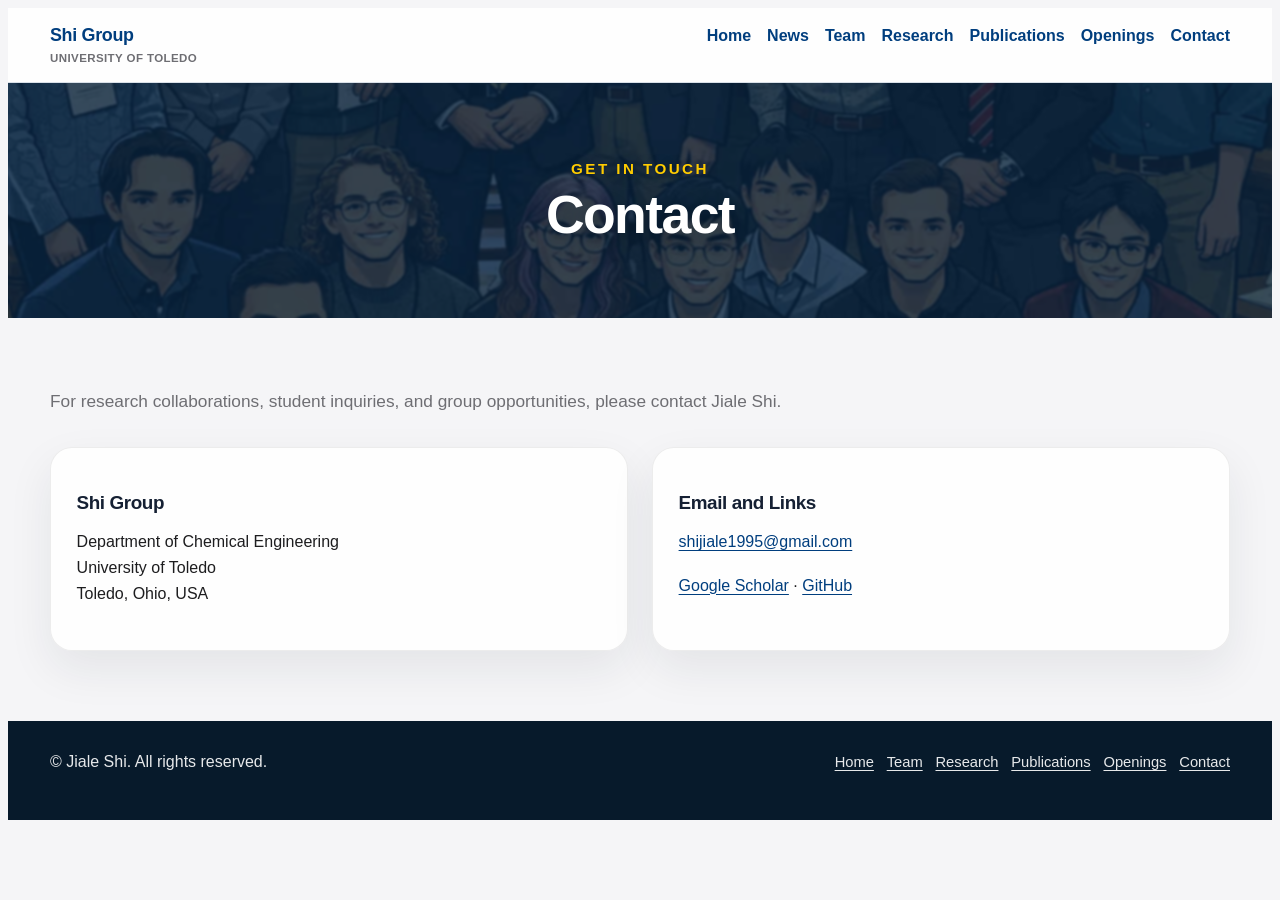
==== contact.html @ e05f4dc3 "Update lab site title and visitor map" ====
<!DOCTYPE HTML>
<html lang="en">
	<head>
		<title>Contact | Shi Group | University of Toledo</title>
		<meta charset="utf-8" />
		<meta name="viewport" content="width=device-width, initial-scale=1" />
		<meta name="description" content="Contact the Shi Group at the University of Toledo for collaborations and opportunities in AI for polymers, AI for macromolecules, computational materials, molecular simulation, and computational biology." />
		<link rel="canonical" href="https://shijiale0609.github.io/contact.html" />
		<meta property="og:type" content="website" />
		<meta property="og:title" content="Contact the Shi Group" />
		<meta property="og:description" content="Contact information for the Shi Group at the University of Toledo." />
		<meta property="og:url" content="https://shijiale0609.github.io/contact.html" />
		<meta property="og:image" content="https://shijiale0609.github.io/images/people-banner.webp" />
		<link rel="stylesheet" href="assets/css/main.css" />
		<link rel="stylesheet" href="assets/css/group.css" />
	</head>
	<body class="group-site is-preload">
		<header class="site-header">
			<nav class="navbar" aria-label="Primary navigation">
				<a class="brand" href="index.html">
					<span>Shi Group</span>
					<span>University of Toledo</span>
				</a>
				<ul class="nav-links">
					<li><a href="index.html">Home</a></li>
					<li><a href="news.html">News</a></li>
					<li><a href="people.html">Team</a></li>
					<li><a href="research.html">Research</a></li>
					<li><a href="publications.html">Publications</a></li>
					<li><a href="openings.html">Openings</a></li>
					<li><a class="active" href="contact.html">Contact</a></li>
				</ul>
			</nav>
		</header>

		<main>
			<section class="page-banner">
				<img src="images/people-banner.webp" alt="Group members banner" />
				<div class="page-banner-overlay">
					<p class="banner-kicker">Get in touch</p>
					<h1>Contact</h1>
				</div>
			</section>

			<section class="section">
				<div class="section-inner">
					<p class="page-intro">For research collaborations, student inquiries, and group opportunities, please contact Jiale Shi.</p>
					<div class="contact-grid">
						<div class="contact-card">
							<h3>Shi Group</h3>
							<p>Department of Chemical Engineering<br />University of Toledo<br />Toledo, Ohio, USA</p>
						</div>
						<div class="contact-card">
							<h3>Email and Links</h3>
							<p><a id="contact-email" href="mailto:shijiale1995@gmail.com">shijiale1995@gmail.com</a></p>
							<p><a href="https://scholar.google.com/citations?user=OcHqFFMAAAAJ&hl=en" target="_blank" rel="noopener">Google Scholar</a> · <a href="https://github.com/shijiale0609" target="_blank" rel="noopener">GitHub</a></p>
						</div>
					</div>
				</div>
			</section>
		</main>

		<footer class="site-footer">
			<div class="footer-inner">
				<p>© Jiale Shi. All rights reserved.</p>
				<ul class="footer-links">
					<li><a href="index.html">Home</a></li>
					<li><a href="people.html">Team</a></li>
					<li><a href="research.html">Research</a></li>
					<li><a href="publications.html">Publications</a></li>
					<li><a href="openings.html">Openings</a></li>
					<li><a href="contact.html">Contact</a></li>
				</ul>
			</div>
			<div class="visitor-map">
				<script type="text/javascript" id="mapmyvisitors" src="https://mapmyvisitors.com/map.js?d=vKuaNiWToryA8pTzZ8L4PdNa2tr_uIH7ewEnKQZ3e3U&cl=ffffff&w=a"></script>
			</div>
		</footer>

		<script src="assets/js/jquery.min.js"></script>
		<script src="assets/js/browser.min.js"></script>
		<script src="assets/js/breakpoints.min.js"></script>
		<script src="assets/js/util.js"></script>
		<script src="assets/js/main.js"></script>
	</body>
</html>
---- assets/css/group.css ----
:root {
	--rocket-blue: #003e7e;
	--rocket-blue-dark: #08243f;
	--rocket-gold: #ffcc00;
	--ink: #152033;
	--muted: #5c687a;
	--line: #d9e0e8;
	--surface: #f5f5f7;
	--white: #ffffff;
	--teal: #087e8b;
	--apple-ink: #1d1d1f;
	--apple-muted: #6e6e73;
	--apple-card: rgba(255, 255, 255, 0.86);
	--apple-shadow: 0 18px 45px rgba(21, 32, 51, 0.08);
}

body.group-site {
	background: var(--surface);
	color: var(--apple-ink);
	font-family: -apple-system, BlinkMacSystemFont, "SF Pro Text", "SF Pro Display", "Helvetica Neue", Arial, sans-serif;
	font-size: 16px;
	font-weight: 400;
	letter-spacing: 0;
	line-height: 1.55;
	overflow-x: hidden;
	-webkit-font-smoothing: antialiased;
	text-rendering: optimizeLegibility;
}

body.group-site p,
body.group-site li {
	color: var(--apple-ink);
	font-size: 1rem;
	line-height: 1.62;
}

body.group-site ul,
body.group-site ol,
body.group-site p {
	margin-bottom: 1.1rem;
}

body.group-site a {
	color: var(--rocket-blue);
	text-decoration-thickness: 1px;
	text-underline-offset: 0.2em;
}

body.group-site h1,
body.group-site h2,
body.group-site h3,
body.group-site h4 {
	color: var(--ink);
	font-family: -apple-system, BlinkMacSystemFont, "SF Pro Display", "SF Pro Text", "Helvetica Neue", Arial, sans-serif;
	letter-spacing: -0.022em;
	line-height: 1.08;
}

body.group-site h1 {
	font-size: clamp(2.25rem, 4vw, 3.7rem);
	font-weight: 700;
	margin-bottom: 1rem;
}

body.group-site h2 {
	font-size: clamp(1.7rem, 2.4vw, 2.35rem);
	font-weight: 650;
	margin-bottom: 0.75rem;
}

body.group-site h3 {
	font-size: 1.18rem;
	font-weight: 650;
	margin-bottom: 0.35rem;
}

body.group-site strong,
body.group-site b {
	color: var(--ink);
}

.site-header {
	background: rgba(255, 255, 255, 0.9);
	border-bottom: 1px solid var(--line);
	z-index: 20;
}

.navbar {
	align-items: center;
	display: flex;
	gap: 1.25rem;
	justify-content: space-between;
	margin: 0 auto;
	max-width: 1180px;
	padding: 0.9rem 24px;
}

.brand {
	display: flex;
	flex-direction: column;
	font-weight: 650;
	text-decoration: none;
}

.brand span:first-child {
	color: var(--rocket-blue);
	font-size: 1.12rem;
	letter-spacing: -0.018em;
}

.brand span:last-child {
	color: var(--apple-muted);
	font-size: 0.72rem;
	font-weight: 600;
	letter-spacing: 0.035em;
	text-transform: uppercase;
}

.nav-links {
	display: flex;
	flex-wrap: wrap;
	gap: 0.35rem 1rem;
	list-style: none;
	margin: 0;
	max-width: 100%;
	width: auto;
}

.nav-links a {
	color: var(--apple-ink);
	font-size: 1rem;
	font-weight: 600;
	text-decoration: none;
}

.nav-links a:hover,
.nav-links a.active {
	color: var(--rocket-blue) !important;
}

.hero {
	background: var(--rocket-blue-dark);
	color: var(--white);
}

.hero-grid {
	align-items: center;
	display: grid;
	grid-template-columns: minmax(0, 880px);
	justify-content: center;
	margin: 0 auto;
	max-width: 1180px;
	min-height: 390px;
	padding: 64px 24px 58px;
	text-align: center;
}

body.group-site .hero h1,
body.group-site .hero p,
body.group-site .hero strong {
	color: var(--white);
}

body.group-site .hero h1 {
	font-size: clamp(2rem, 3.25vw, 3.05rem);
	line-height: 1.12;
	margin-left: auto;
	margin-right: auto;
	max-width: 900px;
}

.hero-kicker {
	color: var(--rocket-gold);
	font-size: 0.78rem;
	font-weight: 700;
	letter-spacing: 0.11em;
	margin-bottom: 0.85rem;
	text-transform: uppercase;
}

.hero-lede {
	font-size: 1.05rem;
	line-height: 1.6;
	margin-left: auto;
	margin-right: auto;
	max-width: 900px;
	text-align: justify;
	text-align-last: left;
}

.hero-actions {
	justify-content: center;
	display: flex;
	flex-wrap: wrap;
	gap: 0.75rem;
	margin-top: 1.5rem;
}

.button-primary,
.button-secondary {
	border-radius: 999px;
	display: inline-flex;
	font-size: 0.94rem;
	font-weight: 650;
	padding: 0.72rem 1.08rem;
	text-decoration: none;
}

body.group-site .button-primary {
	background: var(--rocket-gold);
	color: var(--rocket-blue-dark) !important;
}

body.group-site .button-secondary {
	border: 1px solid rgba(255, 255, 255, 0.45);
	color: var(--white) !important;
}

.people-page {
	background: #fbfcfe;
}

.people-banner,
.page-banner {
	height: 235px;
	overflow: hidden;
	position: relative;
}

.people-banner::after,
.page-banner::after {
	background: rgba(8, 36, 63, 0.8);
	content: "";
	inset: 0;
	position: absolute;
}

.people-banner img,
.page-banner img {
	filter: blur(1px) saturate(0.75);
	height: 100%;
	object-fit: cover;
	object-position: center;
	transform: scale(1.03);
	width: 100%;
}

.people-banner-overlay,
.page-banner-overlay {
	align-items: center;
	display: flex;
	flex-direction: column;
	gap: 0.35rem;
	inset: 0;
	justify-content: center;
	padding: 24px;
	position: absolute;
	text-align: center;
	z-index: 1;
}

body.group-site .people-banner h1,
body.group-site .page-banner h1 {
	color: var(--white);
	font-family: -apple-system, BlinkMacSystemFont, "SF Pro Display", "Helvetica Neue", Arial, sans-serif;
	font-size: clamp(2.15rem, 4.2vw, 3.35rem);
	font-weight: 700;
	letter-spacing: -0.03em;
	margin: 0;
	text-shadow: 0 8px 24px rgba(0, 0, 0, 0.28);
}

body.group-site .page-banner p {
	color: rgba(255, 255, 255, 0.9);
	font-size: 1.02rem;
	line-height: 1.5;
	margin: 0.55rem auto 0;
	max-width: 720px;
	text-shadow: 0 2px 14px rgba(0, 0, 0, 0.28);
}

body.group-site .page-banner a {
	color: var(--rocket-gold);
}

.banner-kicker {
	color: var(--rocket-gold) !important;
	font-size: 0.95rem !important;
	font-weight: 700;
	letter-spacing: 0.16em;
	margin: 0 !important;
	text-transform: uppercase;
}

.people-section {
	background: var(--surface);
	padding: 52px 24px 76px;
}

.people-inner {
	margin: 0 auto;
	max-width: 1180px;
}

body.group-site .people-inner h2 {
	border-bottom: 1px solid rgba(0, 0, 0, 0.08);
	color: var(--apple-ink);
	font-family: -apple-system, BlinkMacSystemFont, "SF Pro Display", "Helvetica Neue", Arial, sans-serif;
	font-size: clamp(1.45rem, 2.5vw, 2.25rem);
	font-weight: 700;
	letter-spacing: -0.035em;
	margin: 0 0 1.15rem;
	padding-bottom: 0.8rem;
}

.member-card {
	align-items: center;
	background: var(--apple-card);
	border: 1px solid rgba(0, 0, 0, 0.07);
	border-radius: 22px;
	box-shadow: var(--apple-shadow);
	display: grid;
	gap: 2.25rem;
	grid-template-columns: 300px minmax(0, 1fr);
	margin: 0 0 4rem;
	overflow: hidden;
	padding: 2.15rem;
}

.member-photo-wrap {
	align-items: center;
	display: flex;
	justify-content: center;
}

.member-photo,
.open-photo {
	aspect-ratio: 1;
	border-radius: 50%;
	display: block;
	width: min(232px, 100%);
}

.member-photo {
	object-fit: cover;
}

.open-photo {
	border: 6px solid rgba(255, 255, 255, 0.92);
	box-shadow: 0 10px 32px rgba(21, 32, 51, 0.12);
	object-fit: cover;
}

.member-info {
	min-width: 0;
}

body.group-site .member-info h3 {
	color: var(--apple-ink);
	font-family: -apple-system, BlinkMacSystemFont, "SF Pro Display", "Helvetica Neue", Arial, sans-serif;
	font-size: 1.55rem;
	font-weight: 700;
	letter-spacing: -0.025em;
	margin-bottom: 0.45rem;
}

.member-info p {
	color: #3f4652;
	font-size: 1rem;
	line-height: 1.6;
	margin-bottom: 0.68rem;
	max-width: 74ch;
	overflow-wrap: anywhere;
}

.member-role,
.member-affiliation {
	color: var(--apple-muted);
	font-weight: 650;
	letter-spacing: -0.01em;
}

.member-start {
	color: var(--apple-muted);
	font-size: 0.88rem !important;
	line-height: 1.35 !important;
	margin-top: -0.45rem;
}

.member-links {
	align-items: center;
	display: flex;
	flex-wrap: wrap;
	gap: 0.55rem;
	list-style: none;
	margin: 1rem 0 0;
}

.member-links a {
	align-items: center;
	color: var(--rocket-blue);
	display: inline-flex;
	font-size: 1.08rem;
	justify-content: center;
	text-decoration: none;
}

.member-links .text-link {
	border-left: 1px solid var(--line);
	font-size: 0.92rem;
	font-weight: 650;
	margin-left: 0.35rem;
	padding-left: 0.85rem;
	text-decoration: underline;
}

.open-member {
	grid-template-columns: 230px minmax(0, 1fr);
}

.open-member .open-photo {
	width: min(188px, 100%);
}

.alumni-card {
	display: block;
	margin-bottom: 0;
}

.section {
	padding: 70px 24px;
}

.section.white {
	background: var(--white);
}

.section-inner {
	margin: 0 auto;
	max-width: 1180px;
}

.section-heading {
	align-items: end;
	border-bottom: 1px solid rgba(0, 0, 0, 0.08);
	display: flex;
	gap: 1rem;
	justify-content: space-between;
	margin-bottom: 1.6rem;
	padding-bottom: 0.8rem;
}

.section-heading p {
	color: var(--apple-muted);
	margin: 0;
	max-width: 620px;
}

.page-intro {
	color: var(--apple-muted) !important;
	font-size: clamp(1.05rem, 1.35vw, 1.2rem) !important;
	line-height: 1.55 !important;
	margin: 0 0 2rem !important;
	max-width: none;
	width: 100%;
}

.article-inner {
	max-width: 880px;
}

.article-card {
	background: var(--apple-card);
	border: 1px solid rgba(0, 0, 0, 0.07);
	border-radius: 22px;
	box-shadow: var(--apple-shadow);
	padding: clamp(1.35rem, 3vw, 2.4rem);
}

.article-card p {
	color: #3f4652;
	font-size: 1.03rem;
	line-height: 1.72;
}

.article-date {
	color: var(--apple-muted) !important;
	font-size: 0.9rem !important;
	font-weight: 650;
	letter-spacing: 0.05em;
	text-transform: uppercase;
}

.feature-grid,
.research-grid,
.people-grid,
.opening-grid,
.news-grid {
	display: grid;
	gap: 1rem;
}

.feature-grid,
.research-grid {
	grid-template-columns: 1fr;
}

.news-grid {
	grid-template-columns: repeat(3, minmax(0, 1fr));
}

.opening-grid {
	grid-template-columns: 1fr;
}

.people-grid {
	grid-template-columns: minmax(260px, 0.85fr) minmax(0, 1.15fr);
}

.card {
	background: var(--apple-card);
	border: 1px solid rgba(0, 0, 0, 0.07);
	border-radius: 18px;
	box-shadow: 0 12px 30px rgba(21, 32, 51, 0.06);
	padding: 1.35rem;
}

.white .card {
	background: var(--surface);
}

.card p:last-child,
.card ul:last-child {
	margin-bottom: 0;
}

.card-label {
	color: var(--teal);
	font-size: 0.74rem;
	font-weight: 700;
	letter-spacing: 0.08em;
	text-transform: uppercase;
}

.news-item {
	border-left: 4px solid var(--rocket-gold);
}

.news-card-link {
	display: flex;
	flex-direction: column;
	height: 260px;
	overflow: hidden;
	text-decoration: none;
}

.news-card-link h3,
.news-card-link p {
	text-decoration: none;
}

.news-card-link h3 {
	display: -webkit-box;
	-webkit-box-orient: vertical;
	-webkit-line-clamp: 2;
	overflow: hidden;
}

.news-card-link > p:not(.news-year) {
	display: -webkit-box;
	-webkit-box-orient: vertical;
	-webkit-line-clamp: 3;
	overflow: hidden;
}

.news-card-link:hover {
	transform: translateY(-2px);
}

.news-year {
	color: var(--apple-muted);
	font-size: 0.84rem;
	font-weight: 650;
}

.news-read-more {
	color: var(--rocket-blue);
	font-size: 0.86rem;
	font-weight: 650;
	margin-top: auto;
}

.person-card {
	text-align: left;
}

.person-card img {
	border-radius: 8px;
	display: block;
	margin-bottom: 1rem;
	width: 100%;
}

.social-links {
	display: flex;
	flex-wrap: wrap;
	gap: 0.5rem;
	list-style: none;
	margin: 1rem 0 0;
}

.social-links a {
	align-items: center;
	background: var(--white);
	border: 1px solid var(--line);
	border-radius: 6px;
	color: var(--rocket-blue);
	display: inline-flex;
	height: 2.25rem;
	justify-content: center;
	text-decoration: none;
	width: 2.25rem;
}

.profile-list {
	list-style: disc;
	margin-left: 1.2rem;
}

.research-image {
	aspect-ratio: 16 / 9;
	border-radius: 14px;
	display: block;
	margin-bottom: 0.9rem;
	object-fit: cover;
	width: 100%;
}

.publications-list {
	list-style: decimal;
	margin: 0 0 2.5rem;
	background: var(--apple-card);
	border: 1px solid rgba(0, 0, 0, 0.07);
	border-radius: 22px;
	box-shadow: var(--apple-shadow);
	padding: 0.35rem 1.45rem 0.35rem 3rem;
}

.publications-list li {
	border-bottom: 1px solid rgba(0, 0, 0, 0.08);
	color: #3f4652;
	font-size: 0.98rem;
	line-height: 1.62;
	padding: 1.05rem 0;
}

.publications-list li:last-child {
	border-bottom: 0;
}

.publications-list li::marker {
	color: var(--rocket-blue);
	font-weight: 700;
}

body.group-site .section-inner > h2 {
	font-size: clamp(1.55rem, 2.5vw, 2.15rem);
	font-weight: 700;
	letter-spacing: -0.032em;
	margin: 2.5rem 0 1rem;
}

.pub-note {
	color: var(--apple-muted);
	font-size: 0.92rem;
}

.contact-grid {
	display: grid;
	gap: 1.5rem;
	grid-template-columns: 1fr 1fr;
}

.contact-card {
	background: var(--apple-card);
	border: 1px solid rgba(0, 0, 0, 0.07);
	border-radius: 22px;
	box-shadow: var(--apple-shadow);
	padding: 1.6rem;
}

.contact-card p,
.contact-card li,
.contact-card strong {
	color: var(--apple-ink);
}

body.group-site .contact-card a {
	color: var(--rocket-blue);
}

.site-footer {
	background: #071a2b;
	color: var(--white);
	padding: 28px 24px;
}

.footer-inner {
	align-items: center;
	display: flex;
	gap: 1rem;
	justify-content: space-between;
	margin: 0 auto;
	max-width: 1180px;
}

.footer-inner p,
.footer-inner a {
	color: rgba(255, 255, 255, 0.9) !important;
	font-size: 0.92rem;
	margin: 0;
}

.footer-inner a:hover {
	color: var(--white) !important;
}

.footer-links {
	display: flex;
	flex-wrap: wrap;
	gap: 0.8rem;
	list-style: none;
	margin: 0;
}

.visitor-map {
	display: none;
	justify-content: center;
	margin: 1.25rem auto 0;
	max-width: 1180px;
}

.openings-page .visitor-map {
	display: flex;
}

@media screen and (max-width: 1100px) {
	.navbar,
	.footer-inner,
	.section-heading {
		align-items: flex-start;
		flex-direction: column;
	}
}

@media screen and (max-width: 900px) {
	.hero-grid,
	.people-grid,
	.contact-grid {
		grid-template-columns: 1fr;
	}

	.feature-grid,
	.research-grid,
	.opening-grid,
	.news-grid {
		grid-template-columns: 1fr;
	}

	.hero-grid {
		min-height: auto;
		padding-top: 46px;
	}

	.member-card,
	.open-member {
		grid-template-columns: 1fr;
		gap: 1.3rem;
	}

	.member-info {
		text-align: left;
	}

	.member-photo,
	.open-photo {
		width: min(210px, 78vw);
	}
}

@media screen and (max-width: 520px) {
	body.group-site {
		font-size: 15px;
	}

	.nav-links {
		display: none;
	}

	body.group-site h1 {
		font-size: 2.05rem;
		overflow-wrap: anywhere;
	}

	.hero-kicker {
		font-size: 0.68rem;
	}

	.section {
		padding: 44px 18px;
	}

	.hero-grid {
		padding-left: 18px;
		padding-right: 18px;
	}

	.people-banner {
		height: 118px;
	}

	.people-section {
		padding: 34px 12px 56px;
	}

	.member-card {
		border-radius: 18px;
		margin-bottom: 2.75rem;
		padding: 1.1rem;
	}

	body.group-site .member-info h3 {
		font-size: 1.32rem;
	}

	.member-info p {
		font-size: 0.96rem;
	}

	body.group-site .people-inner h2 {
		font-size: 1.55rem;
		letter-spacing: -0.025em;
	}
}

@media screen and (max-width: 736px) {
	.nav-links {
		display: none;
	}
}
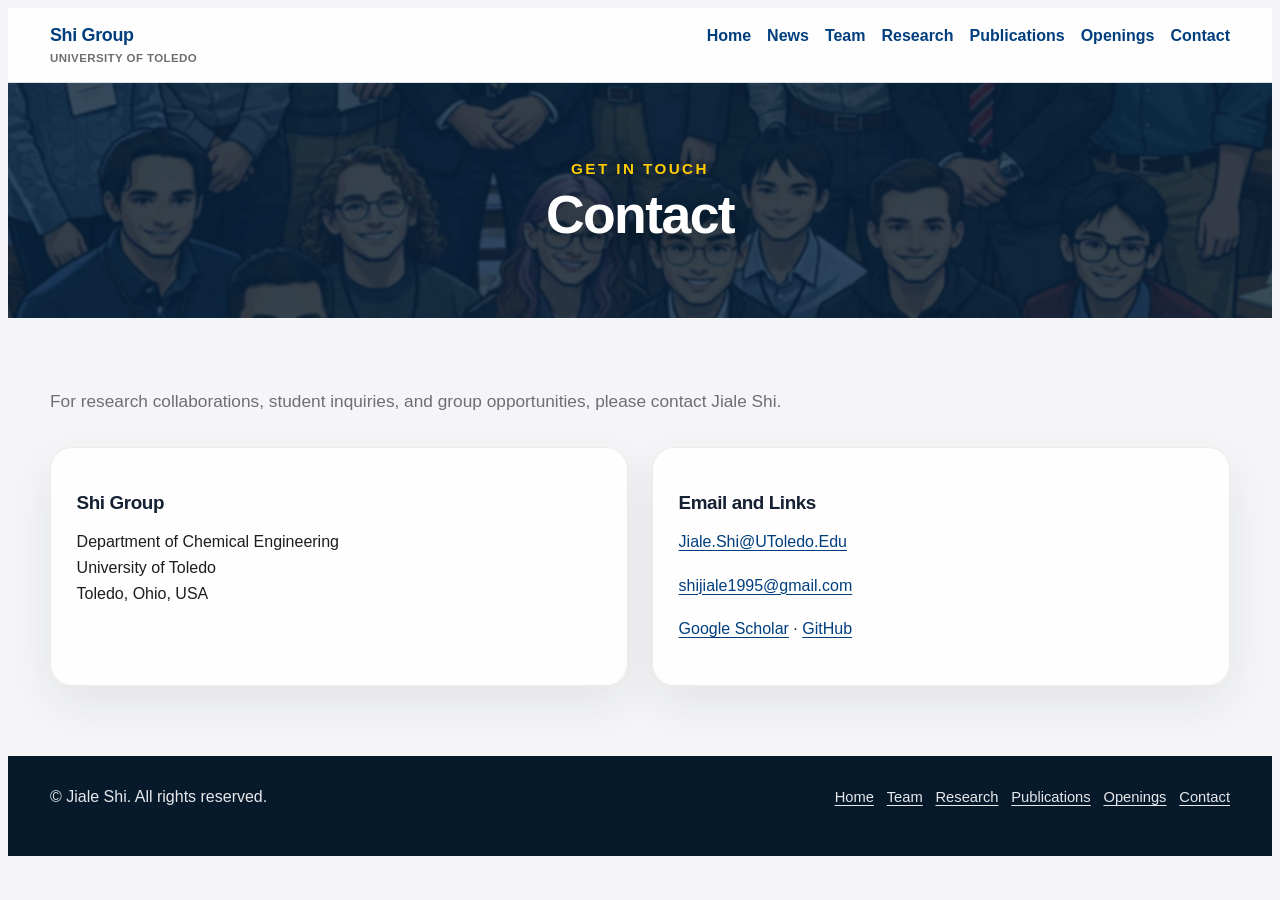
==== commit 68c06b0e: "Update publication and contact email" ====
--- a/contact.html
+++ b/contact.html
@@ -52,6 +52,7 @@
 						</div>
 						<div class="contact-card">
 							<h3>Email and Links</h3>
+							<p><a href="mailto:Jiale.Shi@UToledo.Edu">Jiale.Shi@UToledo.Edu</a></p>
 							<p><a id="contact-email" href="mailto:shijiale1995@gmail.com">shijiale1995@gmail.com</a></p>
 							<p><a href="https://scholar.google.com/citations?user=OcHqFFMAAAAJ&hl=en" target="_blank" rel="noopener">Google Scholar</a> · <a href="https://github.com/shijiale0609" target="_blank" rel="noopener">GitHub</a></p>
 						</div>
--- a/assets/css/group.css
+++ b/assets/css/group.css
@@ -387,6 +387,46 @@
 	margin-top: -0.45rem;
 }
 
+.member-awards {
+	margin: 1.15rem 0 0;
+	max-width: 74ch;
+}
+
+body.group-site .member-awards h4 {
+	color: var(--apple-ink);
+	font-family: -apple-system, BlinkMacSystemFont, "SF Pro Text", "Helvetica Neue", Arial, sans-serif;
+	font-size: 0.98rem;
+	font-weight: 700;
+	letter-spacing: 0;
+	margin: 0 0 0.45rem;
+}
+
+.member-awards ul {
+	color: #3f4652;
+	display: grid;
+	gap: 0.28rem;
+	line-height: 1.45;
+	list-style: none;
+	margin: 0;
+	padding: 0;
+}
+
+.member-awards li {
+	position: relative;
+	padding-left: 1rem;
+}
+
+.member-awards li::before {
+	background: var(--rocket-gold);
+	border-radius: 999px;
+	content: "";
+	height: 0.38rem;
+	left: 0;
+	position: absolute;
+	top: 0.58rem;
+	width: 0.38rem;
+}
+
 .member-links {
 	align-items: center;
 	display: flex;
@@ -734,14 +774,24 @@
 }
 
 .visitor-map {
-	display: none;
-	justify-content: center;
-	margin: 1.25rem auto 0;
-	max-width: 1180px;
-}
-
-.openings-page .visitor-map {
-	display: flex;
+	display: none !important;
+}
+
+#mapmyvisitors-widget,
+.mapmyvisitors-map-container,
+.mapmyvisitors-map,
+.mapmyvisitors-loading,
+.mapmyvisitors-visitors,
+.mapmyvisitors-date,
+.mapmyvisitors-bottom-text,
+.jvectormap-container,
+.jvectormap-tip {
+	display: none !important;
+	height: 0 !important;
+	min-height: 0 !important;
+	overflow: hidden !important;
+	visibility: hidden !important;
+	width: 0 !important;
 }
 
 @media screen and (max-width: 1100px) {
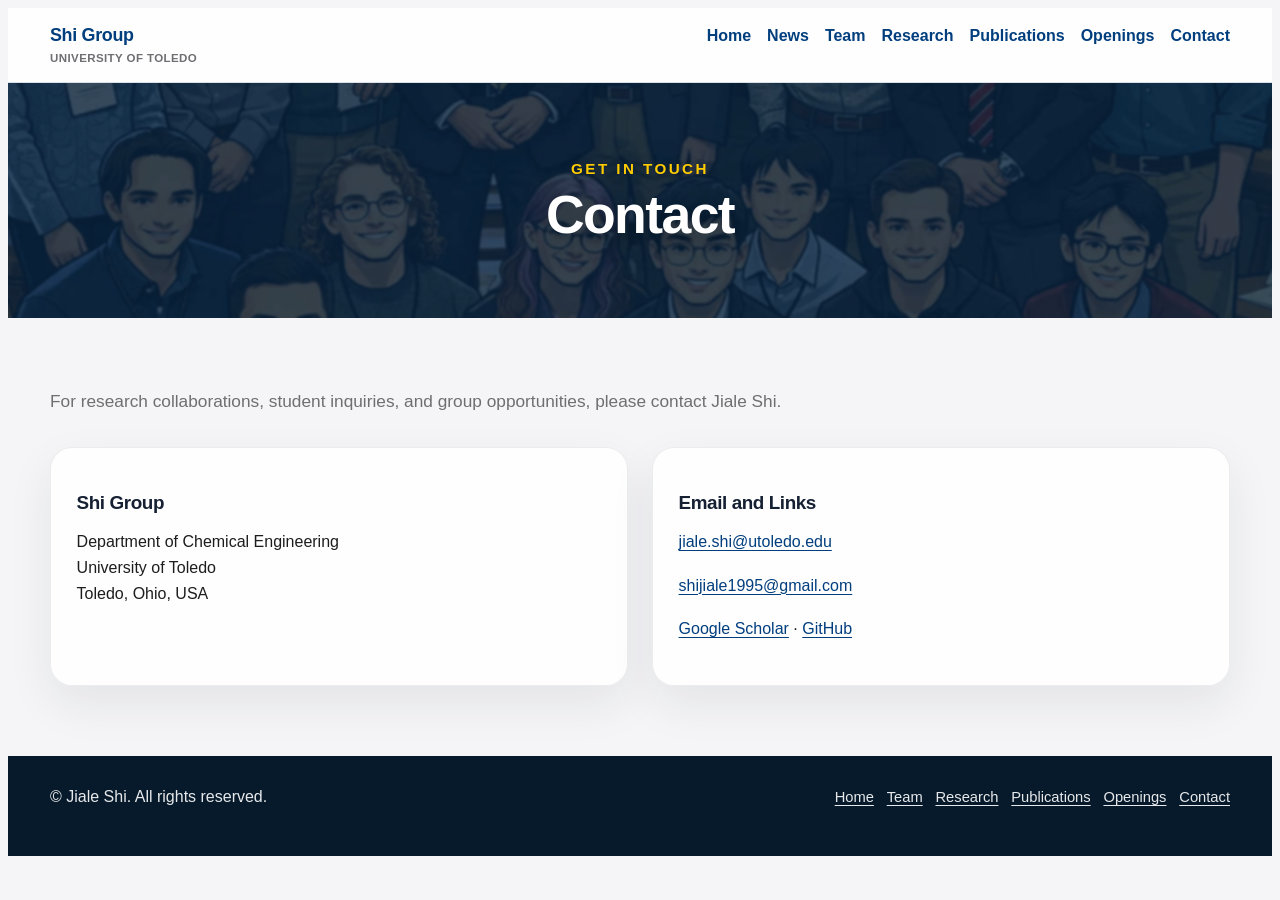
==== commit 16008f8e: "Normalize UToledo email casing" ====
--- a/contact.html
+++ b/contact.html
@@ -52,7 +52,7 @@
 						</div>
 						<div class="contact-card">
 							<h3>Email and Links</h3>
-							<p><a href="mailto:Jiale.Shi@UToledo.Edu">Jiale.Shi@UToledo.Edu</a></p>
+							<p><a href="mailto:jiale.shi@utoledo.edu">jiale.shi@utoledo.edu</a></p>
 							<p><a id="contact-email" href="mailto:shijiale1995@gmail.com">shijiale1995@gmail.com</a></p>
 							<p><a href="https://scholar.google.com/citations?user=OcHqFFMAAAAJ&hl=en" target="_blank" rel="noopener">Google Scholar</a> · <a href="https://github.com/shijiale0609" target="_blank" rel="noopener">GitHub</a></p>
 						</div>
--- a/assets/css/group.css
+++ b/assets/css/group.css
@@ -25,6 +25,44 @@
 	overflow-x: hidden;
 	-webkit-font-smoothing: antialiased;
 	text-rendering: optimizeLegibility;
+}
+
+body.home-page,
+body.news-page {
+	display: flex;
+	flex-direction: column;
+	min-height: 100vh;
+}
+
+body.home-page > main,
+body.news-page > main {
+	flex: 1 0 auto;
+}
+
+body.home-page > main {
+	background: var(--rocket-blue-dark);
+	display: flex;
+}
+
+body.home-page .hero {
+	align-items: center;
+	background: var(--rocket-blue-dark);
+	display: flex;
+	flex: 1 0 auto;
+	width: 100%;
+}
+
+body.home-page .hero-grid {
+	background: transparent !important;
+	border: 0 !important;
+	box-shadow: none !important;
+	width: 100%;
+}
+
+body.home-page .hero-grid > div {
+	background: transparent !important;
+	border: 0 !important;
+	box-shadow: none !important;
 }
 
 body.group-site p,
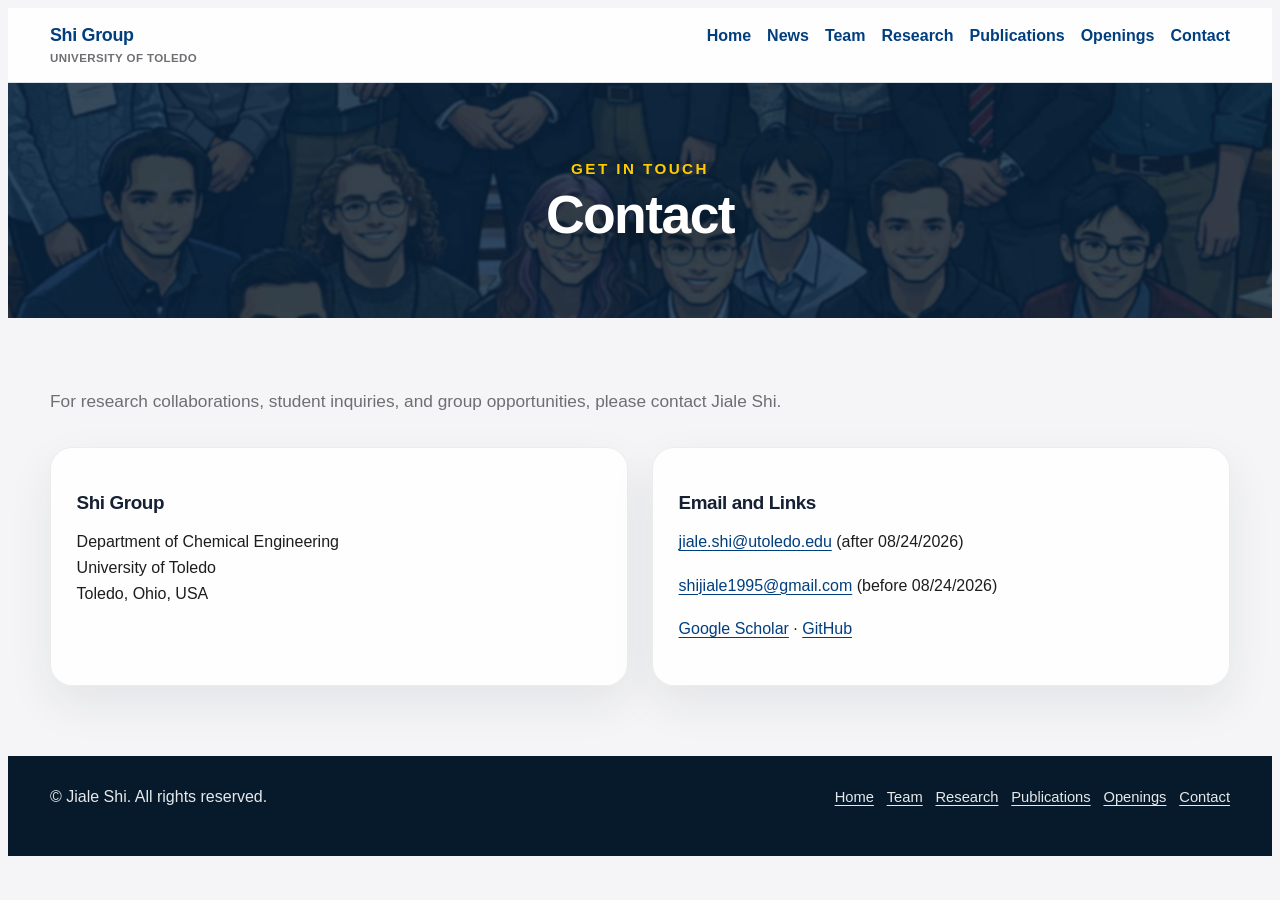
==== commit 8b4f504a: "Update contact and openings content" ====
--- a/contact.html
+++ b/contact.html
@@ -52,8 +52,8 @@
 						</div>
 						<div class="contact-card">
 							<h3>Email and Links</h3>
-							<p><a href="mailto:jiale.shi@utoledo.edu">jiale.shi@utoledo.edu</a></p>
-							<p><a id="contact-email" href="mailto:shijiale1995@gmail.com">shijiale1995@gmail.com</a></p>
+							<p><a href="mailto:jiale.shi@utoledo.edu">jiale.shi@utoledo.edu</a> <span class="muted-note">(after 08/24/2026)</span></p>
+							<p><a id="contact-email" href="mailto:shijiale1995@gmail.com">shijiale1995@gmail.com</a> <span class="muted-note">(before 08/24/2026)</span></p>
 							<p><a href="https://scholar.google.com/citations?user=OcHqFFMAAAAJ&hl=en" target="_blank" rel="noopener">Google Scholar</a> · <a href="https://github.com/shijiale0609" target="_blank" rel="noopener">GitHub</a></p>
 						</div>
 					</div>
--- a/assets/css/group.css
+++ b/assets/css/group.css
@@ -610,6 +610,18 @@
 .card p:last-child,
 .card ul:last-child {
 	margin-bottom: 0;
+}
+
+.openings-page .page-intro,
+.openings-page .card p:not(.card-label) {
+	text-align: justify;
+	text-align-last: left;
+}
+
+.research-page .page-intro,
+.research-page .research-grid .card p:not(.card-label) {
+	text-align: justify;
+	text-align-last: left;
 }
 
 .card-label {
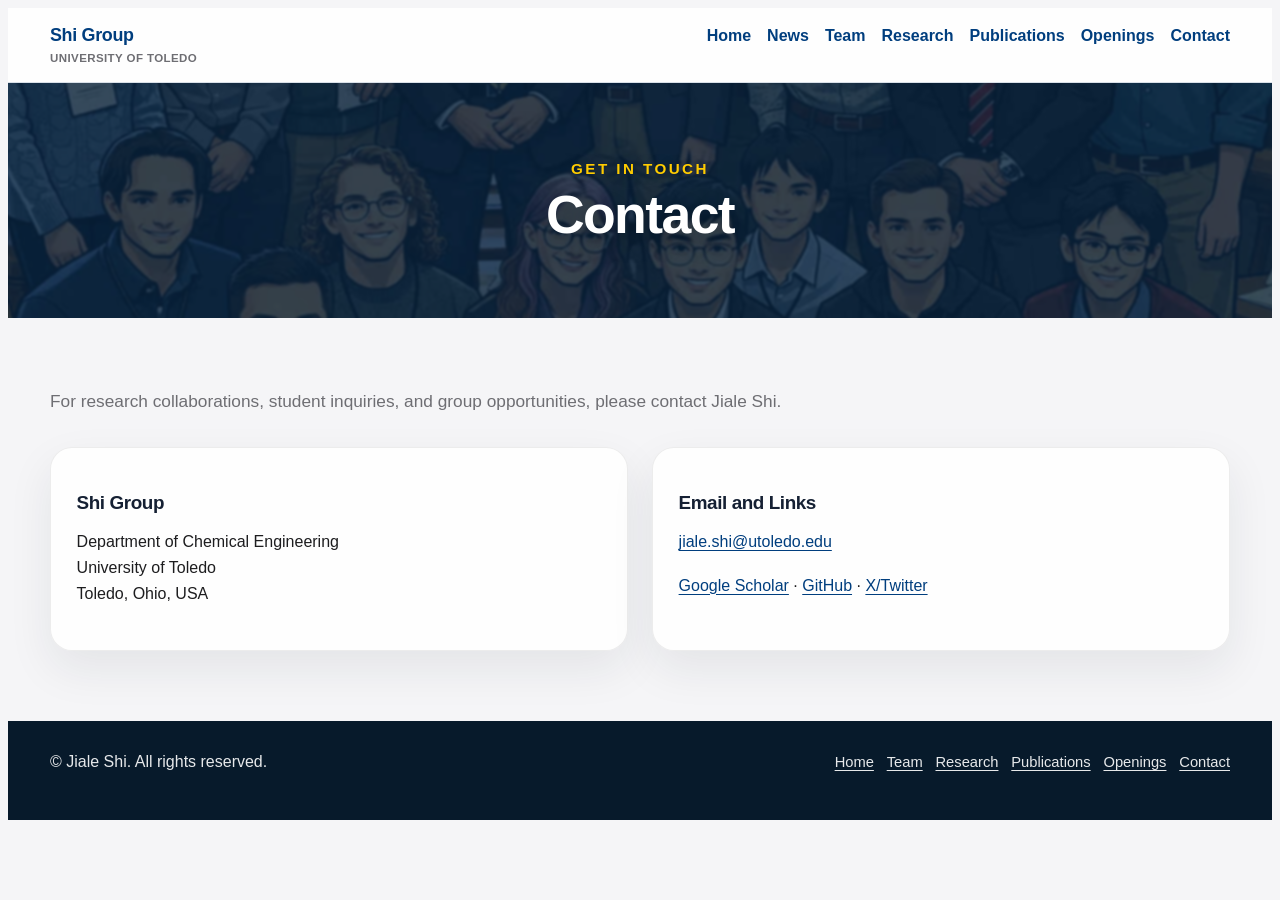
==== commit 67635539: "Simplify news page and update site details" ====
--- a/contact.html
+++ b/contact.html
@@ -52,9 +52,8 @@
 						</div>
 						<div class="contact-card">
 							<h3>Email and Links</h3>
-							<p><a href="mailto:jiale.shi@utoledo.edu">jiale.shi@utoledo.edu</a> <span class="muted-note">(after 08/24/2026)</span></p>
-							<p><a id="contact-email" href="mailto:shijiale1995@gmail.com">shijiale1995@gmail.com</a> <span class="muted-note">(before 08/24/2026)</span></p>
-							<p><a href="https://scholar.google.com/citations?user=OcHqFFMAAAAJ&hl=en" target="_blank" rel="noopener">Google Scholar</a> · <a href="https://github.com/shijiale0609" target="_blank" rel="noopener">GitHub</a></p>
+							<p><a id="contact-email" href="mailto:jiale.shi@utoledo.edu">jiale.shi@utoledo.edu</a></p>
+							<p><a href="https://scholar.google.com/citations?user=OcHqFFMAAAAJ&hl=en" target="_blank" rel="noopener">Google Scholar</a> · <a href="https://github.com/shijiale0609" target="_blank" rel="noopener">GitHub</a> · <a href="https://twitter.com/Jiale_Shi" target="_blank" rel="noopener">X/Twitter</a></p>
 						</div>
 					</div>
 				</div>
--- a/assets/css/group.css
+++ b/assets/css/group.css
@@ -39,6 +39,10 @@
 	flex: 1 0 auto;
 }
 
+body.news-page {
+	background: var(--white);
+}
+
 body.home-page > main {
 	background: var(--rocket-blue-dark);
 	display: flex;
@@ -465,6 +469,27 @@
 	width: 0.38rem;
 }
 
+.member-personal-link {
+	margin: 1.15rem 0 0;
+}
+
+.member-personal-link a {
+	border: 1px solid rgba(4, 72, 136, 0.22);
+	border-radius: 6px;
+	color: var(--rocket-blue) !important;
+	display: inline-flex;
+	font-size: 0.88rem;
+	font-weight: 650;
+	padding: 0.45rem 0.85rem;
+	text-decoration: none;
+}
+
+.member-personal-link a:hover {
+	background: var(--rocket-blue);
+	border-color: var(--rocket-blue);
+	color: var(--white) !important;
+}
+
 .member-links {
 	align-items: center;
 	display: flex;
@@ -678,6 +703,119 @@
 	font-size: 0.86rem;
 	font-weight: 650;
 	margin-top: auto;
+}
+
+.news-simple-section {
+	background: var(--white);
+	border-top: 2px solid var(--rocket-blue);
+	padding: clamp(4rem, 8vw, 6.5rem) clamp(1.25rem, 4vw, 3rem);
+}
+
+.news-simple-inner {
+	margin: 0 auto;
+	max-width: 1180px;
+}
+
+.news-simple-layout {
+	align-items: start;
+	display: grid;
+	gap: clamp(2rem, 5vw, 4.5rem);
+	grid-template-columns: minmax(0, 1fr) 220px;
+}
+
+.news-main h1 {
+	font-size: clamp(3.1rem, 6vw, 4.8rem);
+	font-weight: 400;
+	letter-spacing: 0;
+	margin: 0 0 2.3rem;
+}
+
+.news-rule {
+	border-top: 2px solid var(--rocket-blue);
+	margin-bottom: 1.8rem;
+}
+
+.news-year-heading {
+	color: var(--rocket-blue);
+	font-size: clamp(2.6rem, 5vw, 3.6rem);
+	font-weight: 400;
+	letter-spacing: 0;
+	margin: 0 0 1.35rem;
+	text-align: right;
+}
+
+.news-list {
+	display: grid;
+	gap: 1.7rem;
+}
+
+.news-row {
+	display: grid;
+	gap: 1.7rem;
+	grid-template-columns: 5.4rem minmax(0, 1fr);
+}
+
+.news-row time {
+	color: #050505;
+	font-size: 1.05rem;
+	font-weight: 650;
+	line-height: 1.35;
+}
+
+.news-row p {
+	color: var(--apple-ink);
+	font-size: clamp(1.25rem, 2vw, 1.55rem);
+	line-height: 1.45;
+	margin: 0;
+}
+
+.news-row a {
+	text-decoration: none;
+}
+
+.news-row a:hover {
+	text-decoration: underline;
+}
+
+.news-sidebar {
+	background: var(--white);
+	border: 2px solid var(--rocket-blue);
+	border-radius: 8px;
+	box-shadow: 0 20px 40px rgba(21, 32, 51, 0.12);
+	padding: 1.3rem 1.25rem 1.45rem;
+}
+
+.news-sidebar p {
+	color: var(--rocket-blue);
+	font-size: 0.78rem;
+	font-weight: 800;
+	letter-spacing: 0.12em;
+	margin: 0 0 0.35rem;
+	text-transform: uppercase;
+}
+
+.news-sidebar h2 {
+	color: #050505;
+	font-size: 1.25rem;
+	font-weight: 700;
+	letter-spacing: 0;
+	margin: 0 0 1rem;
+}
+
+.news-sidebar a {
+	border-left: 3px solid transparent;
+	border-radius: 0 6px 6px 0;
+	color: var(--apple-muted);
+	display: block;
+	font-size: 1rem;
+	padding: 0.3rem 0.75rem;
+	text-decoration: none;
+}
+
+.news-sidebar a.active {
+	background: rgba(0, 62, 126, 0.08);
+	border-left-color: var(--rocket-blue);
+	color: var(--rocket-blue);
 }
 
 .person-card {
@@ -867,6 +1005,14 @@
 		grid-template-columns: 1fr;
 	}
 
+	.news-simple-layout {
+		grid-template-columns: 1fr;
+	}
+
+	.news-sidebar {
+		order: -1;
+	}
+
 	.hero-grid {
 		min-height: auto;
 		padding-top: 46px;
@@ -915,6 +1061,24 @@
 		padding-right: 18px;
 	}
 
+	.news-simple-section {
+		padding-left: 18px;
+		padding-right: 18px;
+	}
+
+	.news-year-heading {
+		text-align: left;
+	}
+
+	.news-row {
+		gap: 1rem;
+		grid-template-columns: 4.6rem minmax(0, 1fr);
+	}
+
+	.news-row time {
+		font-size: 0.95rem;
+	}
+
 	.people-banner {
 		height: 118px;
 	}
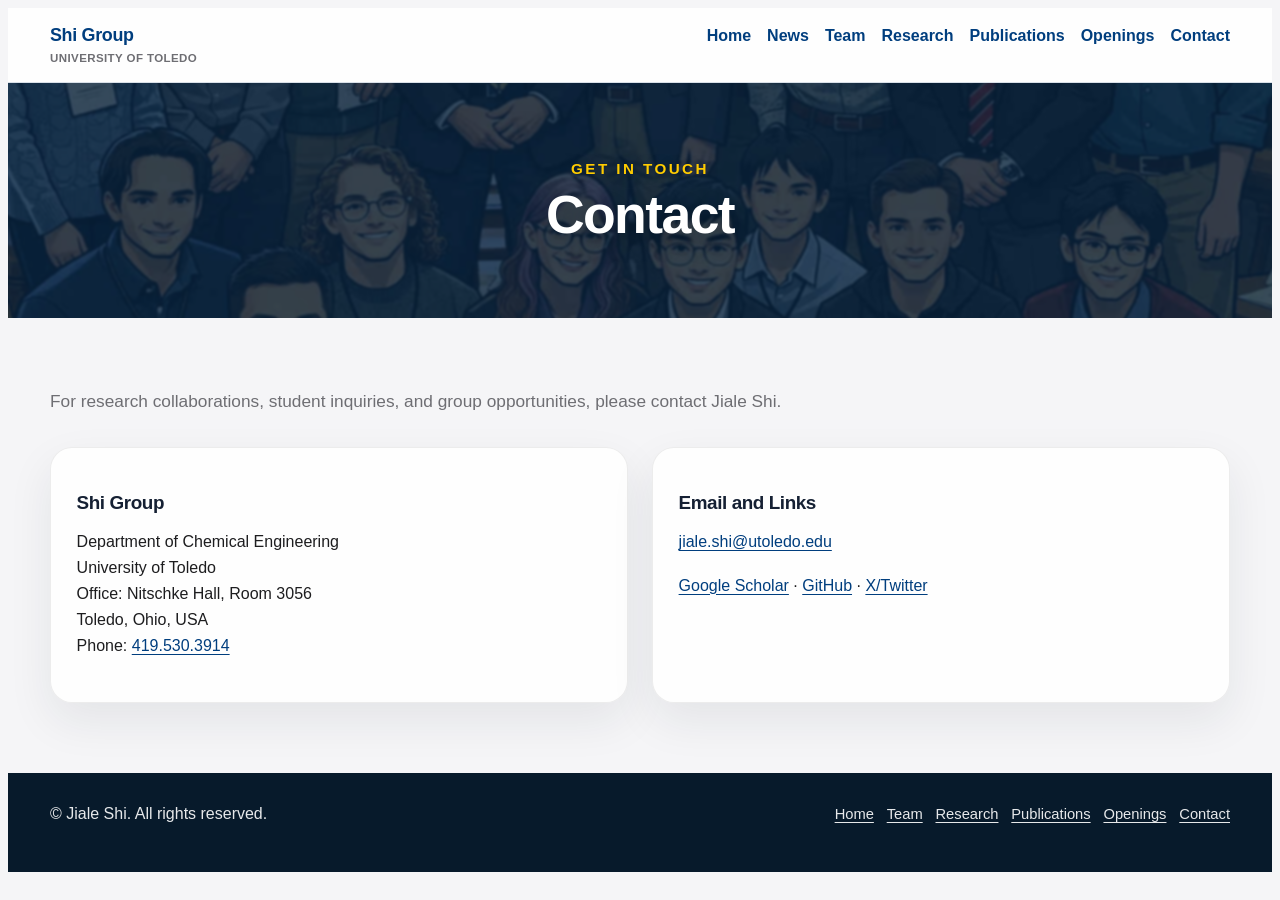
==== commit fe174b0e: "Adjust homepage photo layout and update research and contact details" ====
--- a/contact.html
+++ b/contact.html
@@ -48,7 +48,7 @@
 					<div class="contact-grid">
 						<div class="contact-card">
 							<h3>Shi Group</h3>
-							<p>Department of Chemical Engineering<br />University of Toledo<br />Toledo, Ohio, USA</p>
+							<p>Department of Chemical Engineering<br />University of Toledo<br />Office: Nitschke Hall, Room 3056<br />Toledo, Ohio, USA<br />Phone: <a href="tel:+14195303914">419.530.3914</a></p>
 						</div>
 						<div class="contact-card">
 							<h3>Email and Links</h3>
--- a/assets/css/group.css
+++ b/assets/css/group.css
@@ -46,6 +46,7 @@
 body.home-page > main {
 	background: var(--rocket-blue-dark);
 	display: flex;
+	flex-direction: column;
 }
 
 body.home-page .hero {
@@ -54,6 +55,15 @@
 	display: flex;
 	flex: 1 0 auto;
 	width: 100%;
+}
+
+body.home-page .campus-photo {
+	display: block;
+	width: 100%;
+	max-width: 1180px;
+	margin: 0 auto;
+	height: auto;
+	flex: 0 0 auto;
 }
 
 body.home-page .hero-grid {
@@ -209,6 +219,14 @@
 	margin-left: auto;
 	margin-right: auto;
 	max-width: 900px;
+}
+
+body.group-site .hero-subtitle-line {
+	display: inline-block;
+	font-size: 0.72em;
+	font-weight: 600;
+	line-height: 1.2;
+	margin-top: 0.25rem;
 }
 
 .hero-kicker {
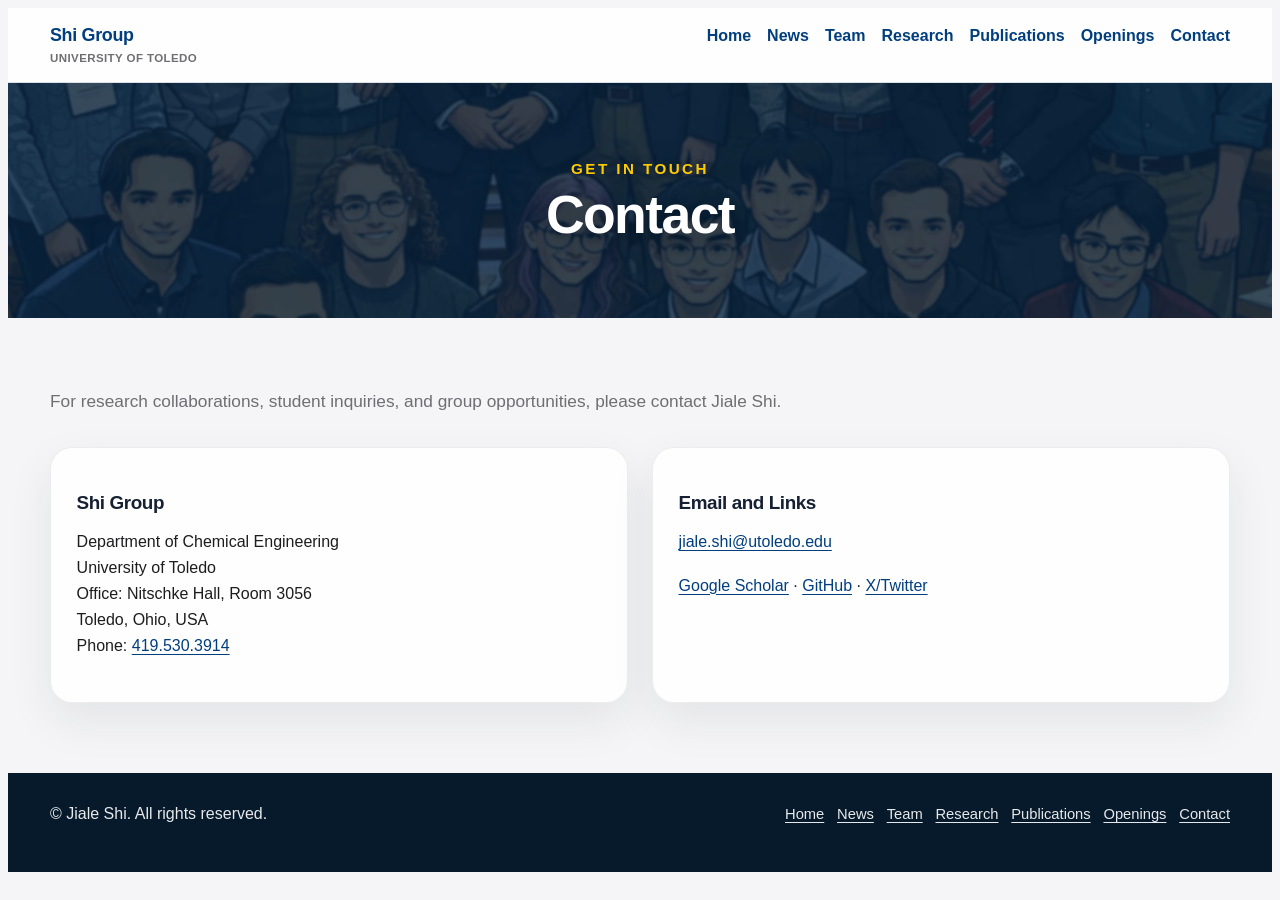
==== commit 657154d4: "Add SCBA symposium news and footer News links" ====
--- a/contact.html
+++ b/contact.html
@@ -65,6 +65,7 @@
 				<p>© Jiale Shi. All rights reserved.</p>
 				<ul class="footer-links">
 					<li><a href="index.html">Home</a></li>
+					<li><a href="news.html">News</a></li>
 					<li><a href="people.html">Team</a></li>
 					<li><a href="research.html">Research</a></li>
 					<li><a href="publications.html">Publications</a></li>
--- a/assets/css/group.css
+++ b/assets/css/group.css
@@ -60,7 +60,7 @@
 body.home-page .campus-photo {
 	display: block;
 	width: 100%;
-	max-width: 1180px;
+	max-width: 720px;
 	margin: 0 auto;
 	height: auto;
 	flex: 0 0 auto;
